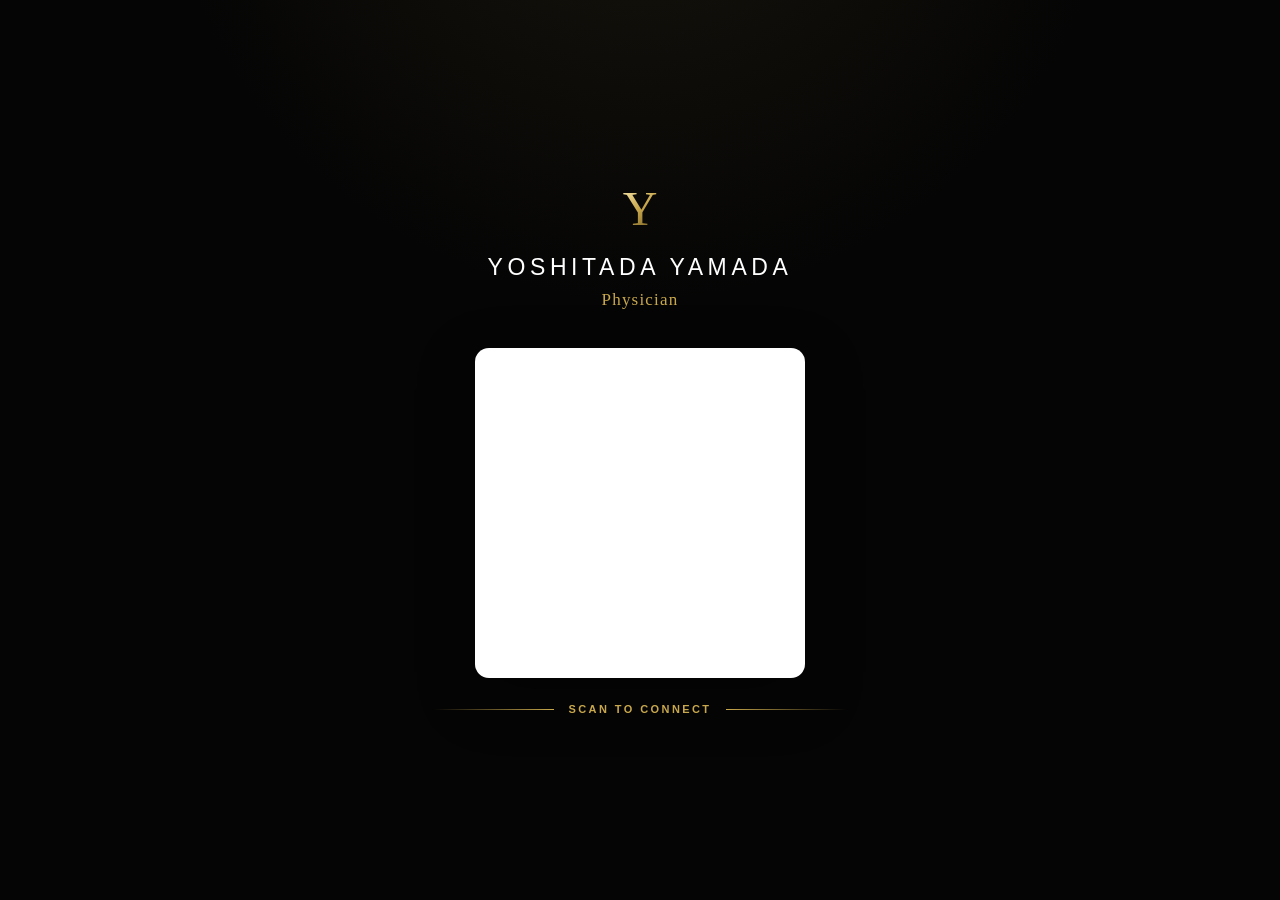
==== qr.html @ 061c7654 "Publish digital business card" ====
<!doctype html>
<html lang="en">
<head>
  <meta charset="utf-8">
  <meta name="viewport" content="width=device-width, initial-scale=1, viewport-fit=cover">
  <title>QR Code | YOSHITADA YAMADA</title>
  <meta name="description" content="Scan to open the digital business card of YOSHITADA YAMADA, Physician.">
  <meta name="theme-color" content="#050505">
  <meta property="og:type" content="website"><meta property="og:title" content="YOSHITADA YAMADA | Physician"><meta property="og:description" content="Digital Business Card — scan to connect.">
  <link rel="icon" href="assets/favicon.svg" type="image/svg+xml"><link rel="stylesheet" href="style.css">
  <script src="config.js" defer></script><script src="assets/qrcode.js" defer></script><script src="script.js" defer></script>
</head>
<body class="qr-page">
  <main class="qr-shell" data-page="qr">
    <header class="identity reveal"><div class="monogram" aria-label="Y monogram">Y</div><h1 data-config="name">YOSHITADA YAMADA</h1><p class="title" data-config="title">Physician</p></header>
    <section class="qr-hero reveal" aria-labelledby="qr-scan-heading">
      <div class="qr-card qr-card-large"><div class="qr-code" data-qr></div></div>
      <div class="section-label"><span></span><h2 id="qr-scan-heading">SCAN TO CONNECT</h2><span></span></div>
    </section>
  </main>
  <noscript><p class="noscript">JavaScript is required to display the QR code.</p></noscript>
</body>
</html>
---- style.css ----
:root{color-scheme:dark;--black:#050505;--white:#f5f5f5;--muted:#a0a0a0;--gold:#c9a84c;--line:rgba(201,168,76,.42)}
*{box-sizing:border-box}html{background:var(--black)}body{margin:0;min-width:320px;min-height:100vh;background:radial-gradient(circle at 50% -20%,#18150d 0,var(--black) 30rem);color:var(--white);font-family:-apple-system,BlinkMacSystemFont,"Segoe UI","Helvetica Neue",Arial,sans-serif;-webkit-font-smoothing:antialiased}a{color:inherit}
.card-shell,.qr-shell{width:min(100%,460px);min-height:100vh;margin:0 auto;padding:max(48px,env(safe-area-inset-top)) 24px max(28px,env(safe-area-inset-bottom))}.identity{text-align:center}.monogram{display:inline-block;margin-bottom:28px;background:linear-gradient(145deg,#f0dc9e 10%,var(--gold) 48%,#7e6628 88%);background-clip:text;color:transparent;font-family:Georgia,"Times New Roman",serif;font-size:58px;font-weight:400;line-height:1}
h1{margin:0;color:#fff;font-size:clamp(20px,5.6vw,25px);font-weight:500;letter-spacing:.2em;line-height:1.4}.title{margin:11px 0 0;color:var(--gold);font-family:Georgia,"Times New Roman",serif;font-size:17px;letter-spacing:.07em}
.fields{margin-top:43px;text-align:center}.fields p{margin:0 0 14px;color:#d1d1d1;font-size:15px;letter-spacing:.045em;line-height:1.55}.fields p:last-child{margin-bottom:0}.company{margin-top:40px;text-align:center}.gold-rule{display:block;width:36px;height:1px;margin:0 auto 23px;background:var(--gold)}.company-role{margin:0;color:var(--gold);font-family:Georgia,"Times New Roman",serif;font-size:14px;letter-spacing:.04em}.company-name{margin:7px 0 0;color:#fff;font-size:18px;font-weight:500;letter-spacing:.1em}
.actions{display:grid;gap:12px;margin-top:45px}.action{display:grid;grid-template-columns:30px 1fr auto;align-items:center;min-height:76px;padding:13px 18px;border:1px solid var(--line);border-radius:14px;background:rgba(8,8,8,.78);text-decoration:none;transition:background-color .18s ease,border-color .18s ease,transform .18s ease}.action:hover,.action:focus-visible{border-color:var(--gold);background:#11100d}.action:active{transform:translateY(1px);background:#17140d}.action:focus-visible,.show-qr:focus-visible{outline:2px solid #e4c86f;outline-offset:3px}.action svg{width:22px;height:22px;fill:none;stroke:var(--gold);stroke-width:1.55;stroke-linecap:round;stroke-linejoin:round}.action strong,.action small{display:block}.action strong{color:#f7f7f7;font-size:15px;font-weight:500;letter-spacing:.045em}.action small{overflow-wrap:anywhere;margin-top:5px;color:var(--muted);font-size:13px;line-height:1.25}.arrow{color:var(--gold);font-family:Georgia,serif;font-size:25px;font-weight:300}
.qr-section{margin-top:64px;text-align:center}.section-label{display:grid;grid-template-columns:1fr auto 1fr;align-items:center;gap:14px;margin-bottom:24px}.section-label span{height:1px;background:linear-gradient(90deg,transparent,var(--gold))}.section-label span:last-child{background:linear-gradient(90deg,var(--gold),transparent)}.section-label h2{margin:0;color:var(--gold);font-size:11px;font-weight:600;letter-spacing:.22em;white-space:nowrap}.qr-card{width:min(66vw,252px);margin:0 auto;padding:16px;border-radius:14px;background:#fff;box-shadow:0 18px 55px rgba(0,0,0,.34)}.qr-code{width:100%;aspect-ratio:1;background:#fff}.qr-code canvas{display:block;width:100%;height:100%;image-rendering:pixelated}.show-qr{display:inline-flex;align-items:center;justify-content:center;min-height:44px;margin-top:15px;padding:0 20px;border:1px solid var(--line);border-radius:999px;color:#d9d9d9;font-size:12px;letter-spacing:.1em;text-decoration:none}footer{margin-top:60px;color:#777;font-size:11px;letter-spacing:.09em;text-align:center}.noscript{padding:16px;color:#fff;text-align:center}
.qr-page{overflow:auto}.qr-shell{display:flex;flex-direction:column;justify-content:center;padding-top:max(30px,env(safe-area-inset-top));padding-bottom:max(30px,env(safe-area-inset-bottom))}.qr-shell .monogram{margin-bottom:18px;font-size:48px}.qr-shell h1{font-size:clamp(18px,5vw,23px)}.qr-shell .title{margin-top:7px}.qr-hero{margin-top:38px;text-align:center}.qr-card-large{width:min(72vw,330px);padding:clamp(15px,4vw,21px)}.qr-hero .section-label{margin:25px 0 0}
.reveal{animation:reveal .65s cubic-bezier(.22,.7,.35,1) both}.fields.reveal{animation-delay:.08s}.company.reveal{animation-delay:.14s}.actions.reveal,.qr-hero.reveal{animation-delay:.2s}.qr-section.reveal{animation-delay:.26s}@keyframes reveal{from{opacity:0;transform:translateY(8px)}to{opacity:1;transform:translateY(0)}}
@media(prefers-reduced-motion:reduce){*,*::before,*::after{scroll-behavior:auto!important;animation-duration:.01ms!important;animation-iteration-count:1!important;transition-duration:.01ms!important}}@media(max-width:360px){.card-shell{padding-inline:18px}h1{letter-spacing:.14em}.action{padding-inline:15px}}@media(min-width:700px){.card-shell{padding-top:68px}}
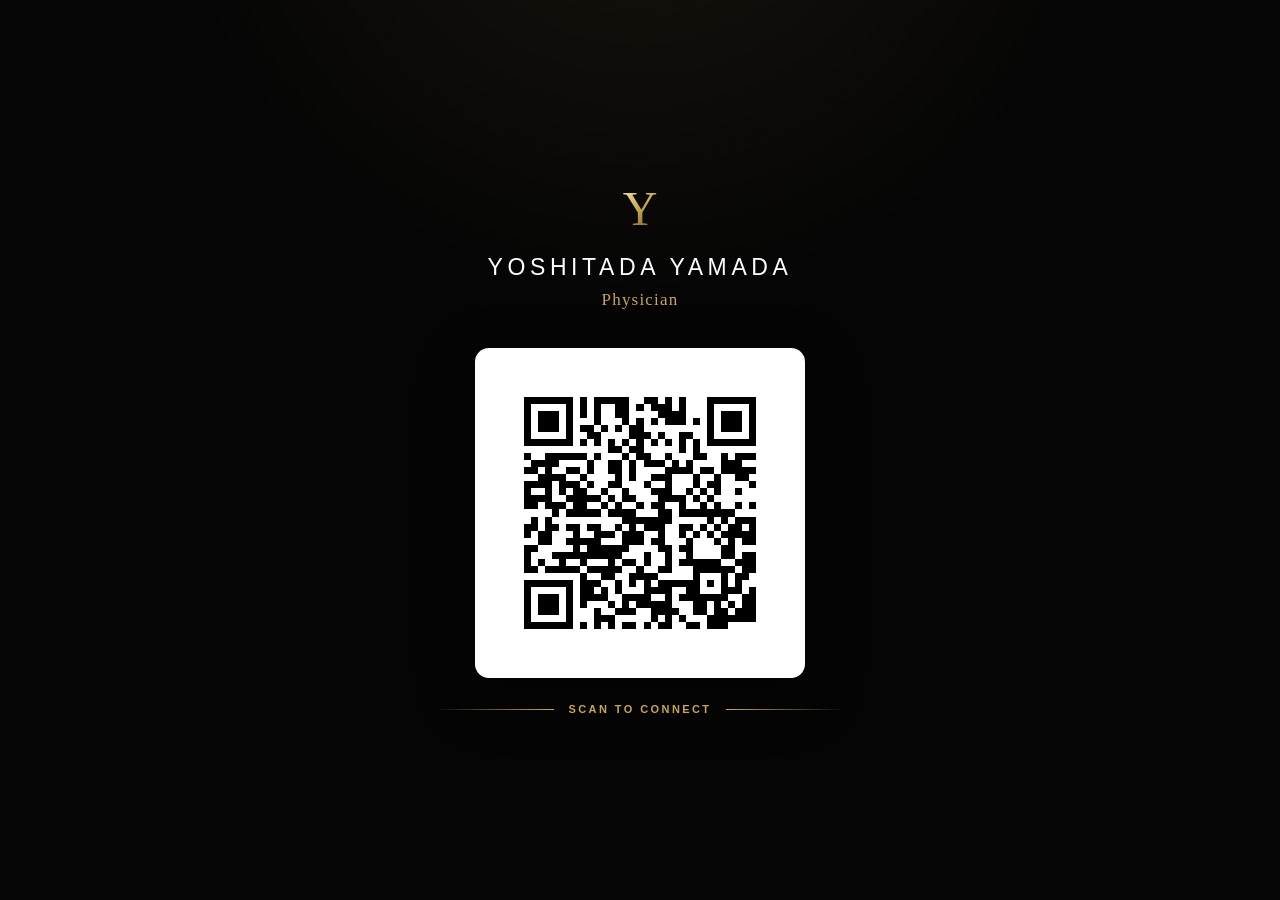
==== commit 9c25bb4b: "Refresh live URL configuration" ====
--- a/qr.html
+++ b/qr.html
@@ -8,7 +8,7 @@
   <meta name="theme-color" content="#050505">
   <meta property="og:type" content="website"><meta property="og:title" content="YOSHITADA YAMADA | Physician"><meta property="og:description" content="Digital Business Card — scan to connect.">
   <link rel="icon" href="assets/favicon.svg" type="image/svg+xml"><link rel="stylesheet" href="style.css">
-  <script src="config.js" defer></script><script src="assets/qrcode.js" defer></script><script src="script.js" defer></script>
+  <script src="config.js?v=20260808" defer></script><script src="assets/qrcode.js" defer></script><script src="script.js" defer></script>
 </head>
 <body class="qr-page">
   <main class="qr-shell" data-page="qr">
